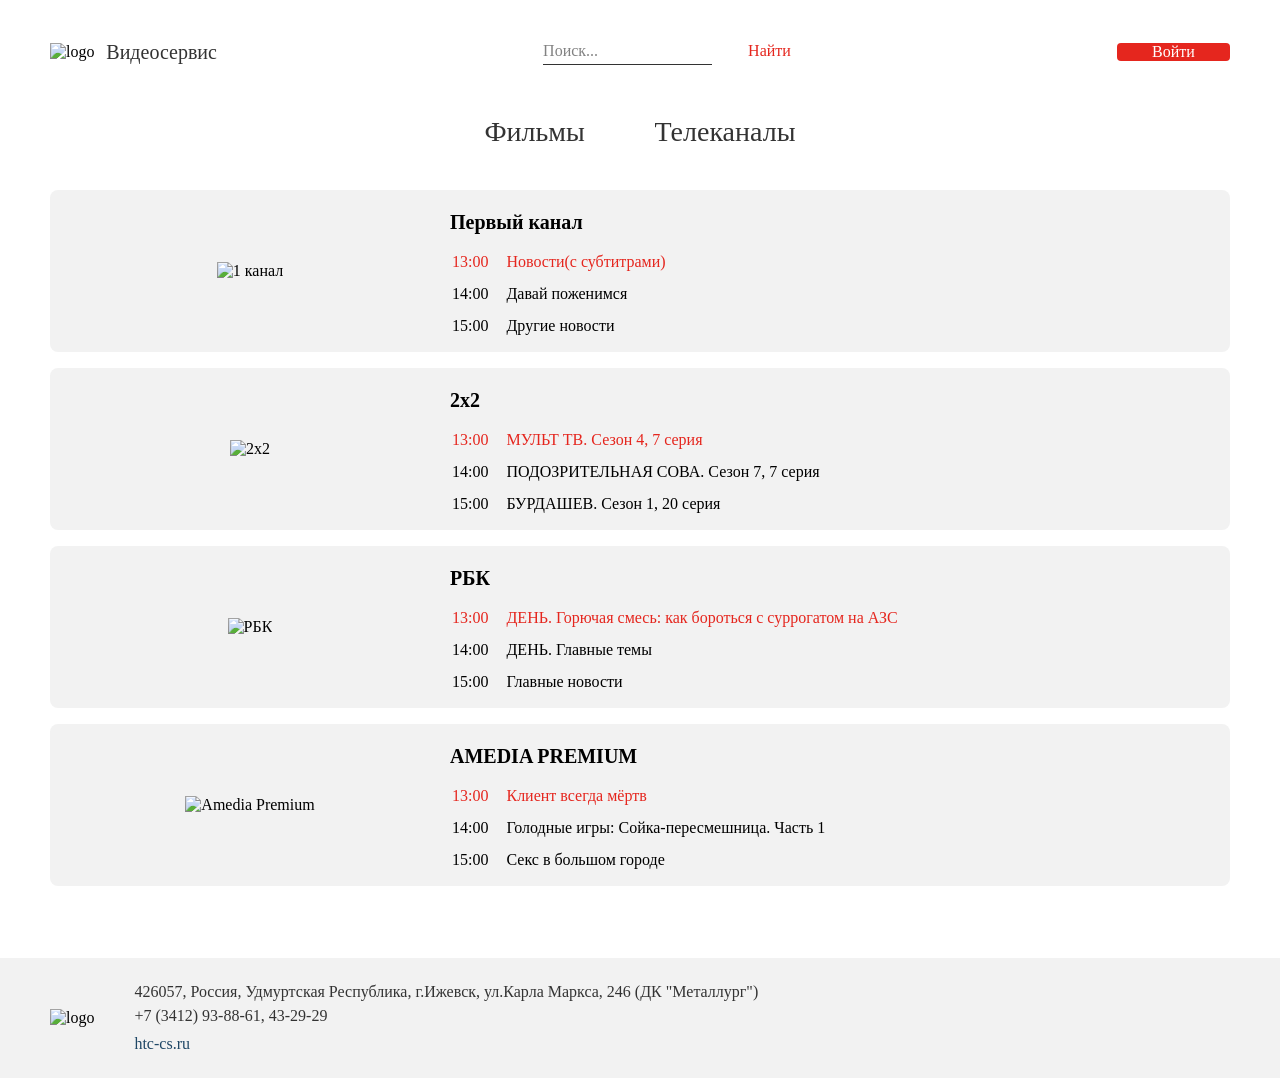
==== telecanal.html @ 28f6cf4e "0.3v" ====
<!DOCTYPE html>
<html lang="ru">
<head>
    <meta charset="UTF-8">
    <link rel="stylesheet" href="css/style.css">
    <link rel="stylesheet" href="css/telecanal.css">
    <meta name="viewport" content="width=device-width, initial-scale=1.0">
    <title>Телепортал</title>
</head>
<body>
    <div class="container">
        <header class="header">
            <div class="header__logo">
                <img src="img/sign.png" alt="logo">
                <p class="header__logo-txt">Видеосервис</p>
            </div>

            <form action="">
                <input class="header__search-txt" type="text" placeholder="Поиск...">
                <input class="header__search-btn" type="button" value="Найти">
            </form>

            <form action="modal.html">
                <input class="header__auth-btn" type="submit" value="Войти">
            </form>
        </header>

        <main>
            <nav class="nav">
                <a class="nav__a" href="index.html">Фильмы</a>
                <a class="nav__a" href="telecanal.html">Телеканалы</a>
            </nav>

            <div class="channel__box">
                <div class="channels">
                <!-- 1 Channel -->
                <div class="channel__item">
                    <div class="channel__item__logo">
                        <img src="img/channel__img/1st.svg" alt="1 канал">
                    </div>
                    <div class="channel__description">
                        <h3>Первый канал</h3>
                        <table>
                            <tr class="des_fire">
                                <td>13:00</td>
                                <td class="">Новости(с субтитрами)</td>
                            </tr>
                            <tr>
                                <td>14:00</td>
                                <td>Давай поженимся</td>
                            </tr>
                            <tr>
                                <td>15:00</td>
                                <td>Другие новости</td>
                            </tr>
                        </table>
                    </div>
                </div>

                <!-- 2x2 -->
                <div class="channel__item">
                    <div class="channel__item__logo">
                        <img src="img/channel__img/2x2.svg" alt="2x2">
                    </div>
                    <div class="channel__description">
                        <h3>2x2</h3>
                        <table>
                            <tr class="des_fire">
                                <td>13:00</td>
                                <td>МУЛЬТ ТВ. Сезон 4, 7 серия</td>
                            </tr>
                            <tr>
                                <td>14:00</td>
                                <td>ПОДОЗРИТЕЛЬНАЯ СОВА. Сезон 7, 7 серия</td>
                            </tr>
                            <tr>
                                <td>15:00</td>
                                <td>БУРДАШЕВ. Сезон 1, 20 серия</td>
                            </tr>
                        </table>
                    </div>
                </div>

                <!-- RBK -->
                <div class="channel__item">
                    <div class="channel__item__logo">
                        <img src="img/channel__img/rbc.svg" alt="РБК">
                    </div>
                    <div class="channel__description">
                        <h3>РБК</h3>
                        <table>
                            <tr class="des_fire">
                                <td>13:00</td>
                                <td>ДЕНЬ. Горючая смесь: как бороться с суррогатом на АЗС</td>
                            </tr>
                            <tr>
                                <td>14:00</td>
                                <td>ДЕНЬ. Главные темы</td>
                            </tr>
                            <tr>
                                <td>15:00</td>
                                <td>Главные новости</td>
                            </tr>
                        </table>
                    </div>
                </div>

                <!-- AMEDIA PREMIUM -->
                <div class="channel__item">
                    <div class="channel__item__logo">
                        <img src="img/channel__img/amedia.svg" alt="Amedia Premium">
                    </div>
                    <div class="channel__description">
                        <h3>AMEDIA PREMIUM</h3>
                        <table>
                            <tr class="des_fire">
                                <td>13:00</td>
                                <td>Клиент всегда мёртв</td>
                            </tr>
                            <tr>
                                <td>14:00</td>
                                <td>Голодные игры: Сойка-пересмешница. Часть 1</td>
                            </tr>
                            <tr>
                                <td>15:00</td>
                                <td>Секс в большом городе</td>
                            </tr>
                        </table>
                    </div>
                </div>
            </div>

            <!-- <div class="scroll">scroll</div>
            </div> -->

        </main>
    </div>

    <footer class="footer">
        <div class="footer-container container">
            <div class="footer__logo">
                <!-- <img src="img/logo.svg" alt="logo"> -->
                <img src="img/character.png" alt="logo" width="31.99px" height="64px">
            </div>
            <div class="footer__info">
                <p class="footer__info-p">426057, Россия, Удмуртская Республика, г.Ижевск, ул.Карла Маркса, 246 (ДК "Металлург")</p>
                <p class="footer__info-p">+7 (3412) 93-88-61, 43-29-29</p>
                <a class="footer__info-a" href="https://htc-cs.ru">htc-cs.ru</a>
            </div>
        </div>
    </footer>

</body>
</html>
---- css/style.css ----
@charset "UTF-8";
* {
  margin: 0;
  padding: 0;
}

@font-face {
  font-family: Rubik-Medium;
  src: url(../fonts/Rubik-Medium.ttf);
}
@font-face {
  font-family: Rubik-reg;
  src: url(../fonts/Rubik-Regular.ttf);
}
.container {
  /* background-color:bisque; */
  max-width: 1180px;
  /* height: 100vh; */
  margin: 0 auto;
}

.header {
  display: flex;
  height: 40px;
  margin-top: 32px;
  justify-content: space-between;
  align-items: center;
}

.header__logo {
  display: flex;
  align-items: center;
}

.header__logo-txt {
  font-family: Rubik-Medium;
  font-size: 20px;
  color: #333333;
  margin-left: 11.88px;
}

.header__search-txt {
  max-width: 320px;
  height: 25px;
  border: none;
  border-bottom: 1px #333333 solid;
  color: #333333;
}

.header__search-txt::placeholder {
  color: #828282;
  font-size: 16px;
  font-family: Rubik-reg;
}

.header__search-txt:focus {
  outline: none;
}

.header__search-btn {
  border: none;
  background: none;
  color: #E5261E;
  font-family: Rubik-Medium;
  font-size: 16px;
  margin-left: 32px;
}

.header__auth-btn {
  background: #E5261E;
  border: none;
  color: #ffffff;
  font-size: 16px;
  font-family: Rubik-Medium;
  border-radius: 4px;
  width: 113px;
  max-height: 38px;
}

.header__auth-btn:hover {
  background: #CC221B;
}

.nav {
  /* background-color: #1bcc59; */
  max-width: 311px;
  margin: 44px auto 32px auto;
  display: flex;
  justify-content: space-between;
  height: 42px;
}

.nav__a {
  font-family: Rubik-Medium;
  font-size: 28px;
  color: #333333;
  text-decoration: none;
}

.nav__a:hover {
  border-bottom: 2px #E5261E solid;
  padding-bottom: 9px;
  color: #E5261E;
}

.new__caption {
  color: #333333;
  font-family: Rubik-Medium;
  font-size: 24px;
  margin-bottom: 16px;
}

.movies__item-img {
  border-radius: 8px;
  margin-bottom: 16px;
}

.movies__item-p {
  font-family: Rubik-reg;
  font-size: 20px;
  color: #666666;
}

.movies__item {
  max-width: 280px;
  position: relative;
}

.movies__item-desc {
  max-width: 280px;
  height: 370px;
  background-color: rgba(51, 51, 51, 0.8);
  border-radius: 8px;
  font-family: Rubik-reg;
  font-size: 16px;
  color: #f2f2f2;
  padding: 16px;
  box-sizing: border-box;
  line-height: 140%;
  position: absolute;
  top: 0px;
  left: 0px;
  opacity: 0;
}

.movies__item:hover .movies__item-desc {
  opacity: 1;
  cursor: pointer;
}

.movies {
  display: flex;
  justify-content: space-between;
}

.new {
  margin-bottom: 32px;
}

/* ЖАНРЫ */
.geners {
  height: 252px;
}

.geners-gallery__item {
  border-radius: 6px;
  height: 208px;
  width: 280px;
  /* background: linear-gradient(127.83deg, #f2c94c 8.44%, #f29a4a 91.36%); */
  box-shadow: inset 0px 0px 16px rgba(0, 0, 0, 0.15);
  display: flex;
  position: relative;
  flex-direction: column;
  justify-content: center;
  align-items: center;
  opacity: 0.8;
}

.comedy {
  background: linear-gradient(127.83deg, #f2c94c 8.44%, #f29a4a 91.36%);
}

.drama {
  background: linear-gradient(127.83deg, #f2994A 8.44%, #eb5757 91.36%);
}

.fantastik {
  background: linear-gradient(127.83deg, #56ccf2 8.44%, #2f80ed 91.36%);
}

.horror {
  background: linear-gradient(127.83deg, #828282 8.44%, #333333 91.36%);
}

.geners-gallery__item-emj {
  font-size: 48px;
}

.geners-gallery__item-p {
  font-family: Rubik-reg;
  color: #ffffff;
  font-size: 20px;
  position: absolute;
  top: 160px;
}

.geners-gallery__item:hover {
  opacity: 1;
  cursor: pointer;
}

.geners-gallery {
  display: flex;
  justify-content: space-between;
}

/* FOOTER */
.footer {
  display: flex;
  height: 120px;
  background-color: #f2f2f2;
  margin-top: 72px;
}

.footer-container {
  display: flex;
  align-items: center;
  height: 120px;
  width: 100%;
}

.footer__logo {
  /* display: flex; */
  margin-right: 39.98px;
}

.footer__info-p {
  font-family: Rubik-reg;
  color: #333333;
  font-size: 16px;
}

.footer__info-p:nth-child(2) {
  margin: 6px 0 10px 0;
}

.footer__info-a {
  font-family: Rubik-Medium;
  color: #1f4766;
  font-size: 16px;
  text-decoration: none;
}

/*
    ####################
    # Мобильная версия #
    ####################
*/
@media (max-width: 390px) {
  .container {
    max-width: 390px;
    width: 100%;
  }
  .header {
    flex-direction: row;
    margin-top: 12px;
  }
  .header .header__logo-txt {
    font-size: 12px;
  }
  .header .header__search-btn {
    font-size: 12px;
    margin-left: 0;
  }
  .header .header__search-txt::placeholder {
    font-size: 12px;
  }
  .header .header__search-txt {
    width: 120px;
  }
  .header .header__auth-btn {
    font-size: 12px;
    width: 50px;
    height: 20px;
  }
  .movies {
    flex-direction: column;
    align-items: center;
    gap: 30px;
  }
  .movies .movies__item-img {
    margin-bottom: 4px;
  }
  .footer {
    max-width: 390px;
  }
  .geners {
    height: auto;
  }
  .geners-gallery {
    flex-direction: column;
    flex-wrap: nowrap;
    align-items: center;
    gap: 16px;
  }
  .new__caption {
    text-align: center;
  }
}

/*# sourceMappingURL=style.css.map */
---- css/telecanal.css ----
.channels {
  display: flex;
  flex-direction: column;
  justify-content: space-between;
  height: 696px;
}

.channel__box {
  display: flex;
  flex-direction: row;
}

.channel__item {
  height: 162px;
  width: 1180px;
  background-color: #f2f2f2;
  display: flex;
  border-radius: 8px;
}

.channel__item__logo {
  display: flex;
  align-items: center;
  justify-content: center;
  max-width: 400px;
  width: 100%;
}

.channel__description {
  display: flex;
  flex-direction: column;
  /* justify-content: space-between; */
  font-family: Rubik-reg;
  font-size: 16px;
  text-align: left;
  padding-top: 21px;
}

.des_fire {
  color: #e5261e;
}

.channel__description td {
  padding-right: 16px;
  padding-bottom: 12px;
}

.channel__description h3 {
  font-family: Rubik-Medium;
  font-size: 20px;
  margin-bottom: 17px;
}

@media (max-width: 390px) {
  .channel__item__logo {
    width: 200px;
  }
  .channel__item {
    width: 390px;
  }
  .channel__description {
    font-size: 10px;
    text-align: left;
    padding-top: 10px;
  }
}

/*# sourceMappingURL=telecanal.css.map */
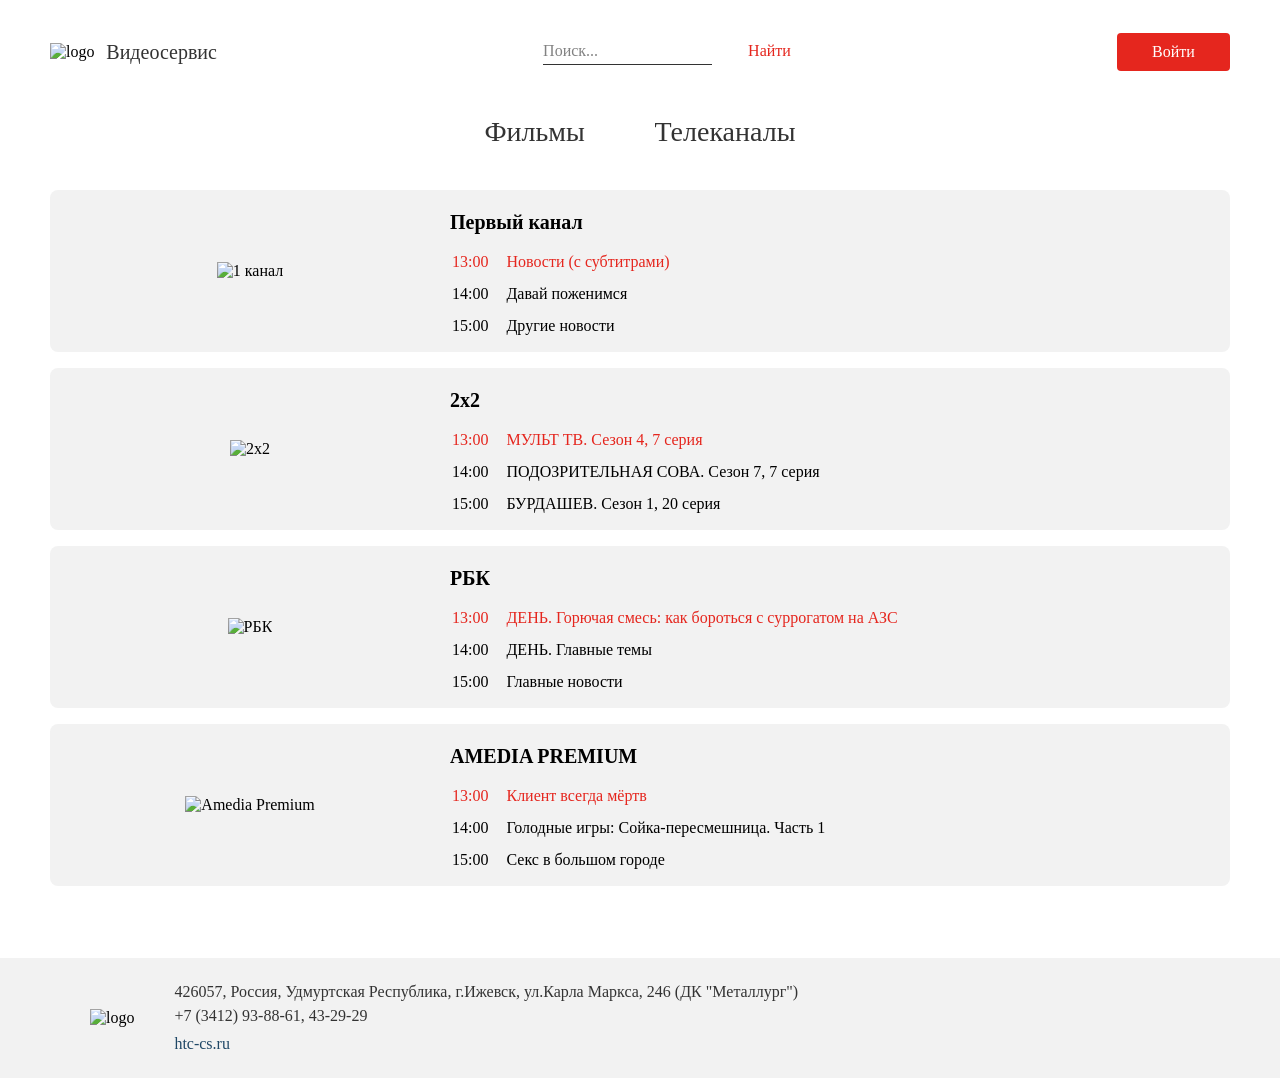
==== commit d55d795b: "Add files via upload" ====
--- a/telecanal.html
+++ b/telecanal.html
@@ -43,7 +43,7 @@
                         <table>
                             <tr class="des_fire">
                                 <td>13:00</td>
-                                <td class="">Новости(с субтитрами)</td>
+                                <td class="">Новости (с субтитрами)</td>
                             </tr>
                             <tr>
                                 <td>14:00</td>
--- a/css/style.css
+++ b/css/style.css
@@ -55,6 +55,7 @@
 
 .header__search-txt:focus {
   outline: none;
+  width: 150px;
 }
 
 .header__search-btn {
@@ -74,7 +75,7 @@
   font-family: Rubik-Medium;
   border-radius: 4px;
   width: 113px;
-  max-height: 38px;
+  height: 38px;
 }
 
 .header__auth-btn:hover {
@@ -232,6 +233,7 @@
 .footer__logo {
   /* display: flex; */
   margin-right: 39.98px;
+  margin-left: 39.98px;
 }
 
 .footer__info-p {
@@ -258,7 +260,7 @@
 */
 @media (max-width: 390px) {
   .container {
-    max-width: 390px;
+    width: 100vw;
     width: 100%;
   }
   .header {
--- a/css/telecanal.css
+++ b/css/telecanal.css
@@ -52,16 +52,31 @@
 }
 
 @media (max-width: 390px) {
+  .container {
+    width: 100vw;
+    width: 100%;
+  }
   .channel__item__logo {
-    width: 200px;
+    max-width: 100px;
+    padding: 20px;
+  }
+  .channel__item__logo img {
+    width: auto;
+  }
+  .channels {
+    width: 100vw;
   }
   .channel__item {
-    width: 390px;
+    height: auto;
+    max-width: 100vw;
   }
   .channel__description {
-    font-size: 10px;
+    font-size: 12px;
     text-align: left;
     padding-top: 10px;
+  }
+  .channel__description h3 {
+    font-size: 16px;
   }
 }
 
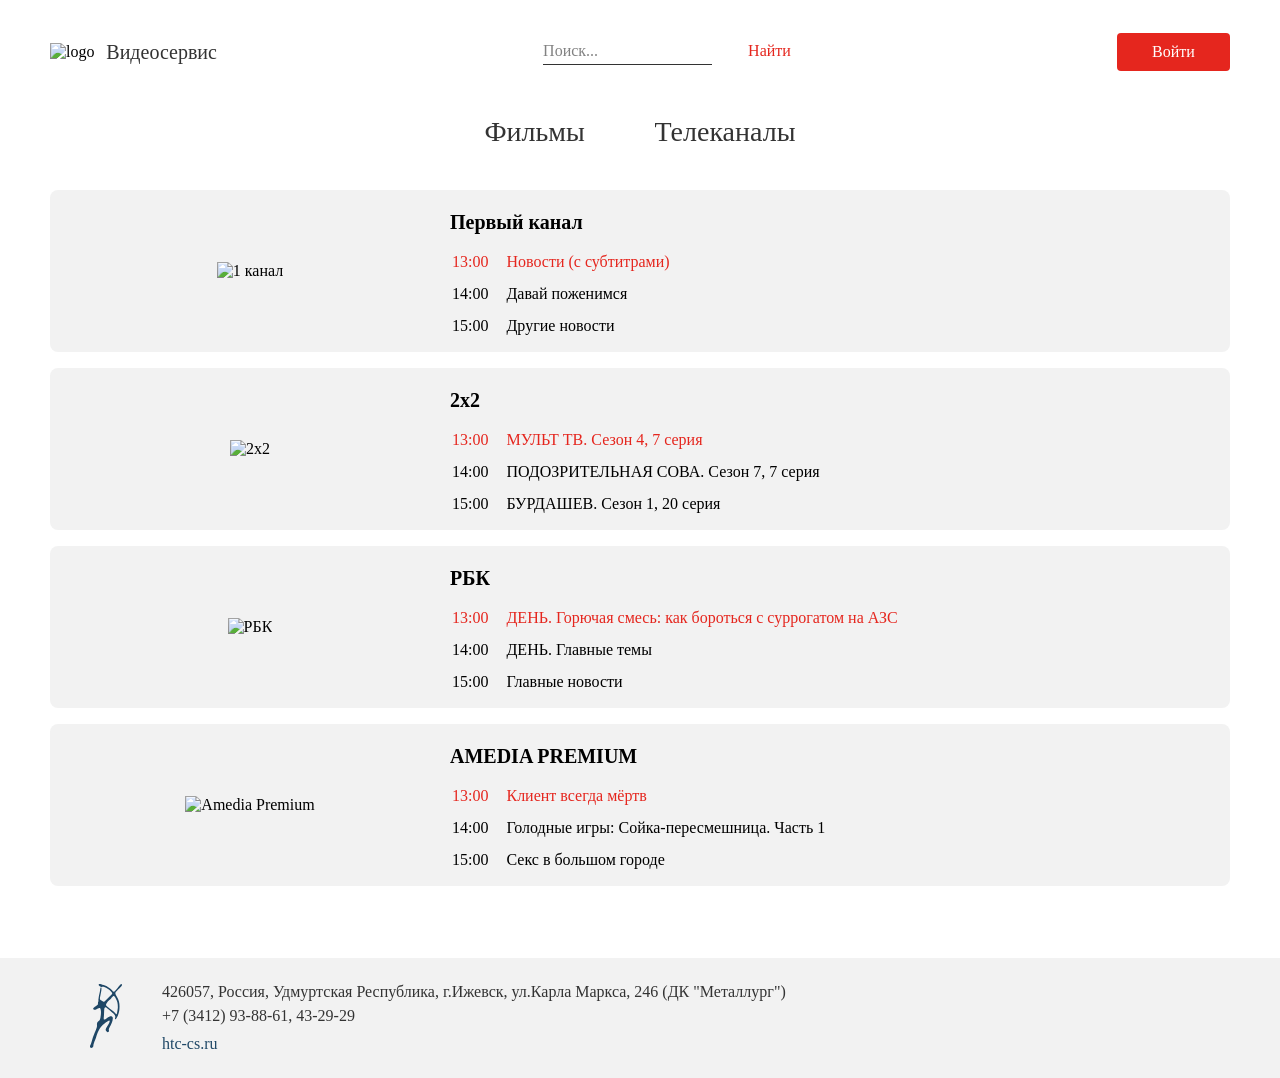
==== commit 175655d9: "Add files via upload" ====
--- a/telecanal.html
+++ b/telecanal.html
@@ -15,7 +15,7 @@
                 <p class="header__logo-txt">Видеосервис</p>
             </div>
 
-            <form action="">
+            <form action="#">
                 <input class="header__search-txt" type="text" placeholder="Поиск...">
                 <input class="header__search-btn" type="button" value="Найти">
             </form>
@@ -33,99 +33,100 @@
 
             <div class="channel__box">
                 <div class="channels">
-                <!-- 1 Channel -->
-                <div class="channel__item">
-                    <div class="channel__item__logo">
-                        <img src="img/channel__img/1st.svg" alt="1 канал">
+                    <!-- 1 Channel -->
+                    <div class="channel__item">
+                        <div class="channel__item__logo">
+                            <img src="img/channel__img/1st.svg" alt="1 канал">
+                        </div>
+                        <div class="channel__description">
+                            <h3>Первый канал</h3>
+                            <table>
+                                <tr class="des_fire">
+                                    <td>13:00</td>
+                                    <td class="">Новости (с субтитрами)</td>
+                                </tr>
+                                <tr>
+                                    <td>14:00</td>
+                                    <td>Давай поженимся</td>
+                                </tr>
+                                <tr>
+                                    <td>15:00</td>
+                                    <td>Другие новости</td>
+                                </tr>
+                            </table>
+                        </div>
                     </div>
-                    <div class="channel__description">
-                        <h3>Первый канал</h3>
-                        <table>
-                            <tr class="des_fire">
-                                <td>13:00</td>
-                                <td class="">Новости (с субтитрами)</td>
-                            </tr>
-                            <tr>
-                                <td>14:00</td>
-                                <td>Давай поженимся</td>
-                            </tr>
-                            <tr>
-                                <td>15:00</td>
-                                <td>Другие новости</td>
-                            </tr>
-                        </table>
+
+                    <!-- 2x2 -->
+                    <div class="channel__item">
+                        <div class="channel__item__logo">
+                            <img src="img/channel__img/2x2.svg" alt="2x2">
+                        </div>
+                        <div class="channel__description">
+                            <h3>2x2</h3>
+                            <table>
+                                <tr class="des_fire">
+                                    <td>13:00</td>
+                                    <td>МУЛЬТ ТВ. Сезон 4, 7 серия</td>
+                                </tr>
+                                <tr>
+                                    <td>14:00</td>
+                                    <td>ПОДОЗРИТЕЛЬНАЯ СОВА. Сезон 7, 7 серия</td>
+                                </tr>
+                                <tr>
+                                    <td>15:00</td>
+                                    <td>БУРДАШЕВ. Сезон 1, 20 серия</td>
+                                </tr>
+                            </table>
+                        </div>
                     </div>
-                </div>
 
-                <!-- 2x2 -->
-                <div class="channel__item">
-                    <div class="channel__item__logo">
-                        <img src="img/channel__img/2x2.svg" alt="2x2">
+                    <!-- RBK -->
+                    <div class="channel__item">
+                        <div class="channel__item__logo">
+                            <img src="img/channel__img/rbc.svg" alt="РБК">
+                        </div>
+                        <div class="channel__description">
+                            <h3>РБК</h3>
+                            <table>
+                                <tr class="des_fire">
+                                    <td>13:00</td>
+                                    <td>ДЕНЬ. Горючая смесь: как бороться с суррогатом на АЗС</td>
+                                </tr>
+                                <tr>
+                                    <td>14:00</td>
+                                    <td>ДЕНЬ. Главные темы</td>
+                                </tr>
+                                <tr>
+                                    <td>15:00</td>
+                                    <td>Главные новости</td>
+                                </tr>
+                            </table>
+                        </div>
                     </div>
-                    <div class="channel__description">
-                        <h3>2x2</h3>
-                        <table>
-                            <tr class="des_fire">
-                                <td>13:00</td>
-                                <td>МУЛЬТ ТВ. Сезон 4, 7 серия</td>
-                            </tr>
-                            <tr>
-                                <td>14:00</td>
-                                <td>ПОДОЗРИТЕЛЬНАЯ СОВА. Сезон 7, 7 серия</td>
-                            </tr>
-                            <tr>
-                                <td>15:00</td>
-                                <td>БУРДАШЕВ. Сезон 1, 20 серия</td>
-                            </tr>
-                        </table>
-                    </div>
-                </div>
 
-                <!-- RBK -->
-                <div class="channel__item">
-                    <div class="channel__item__logo">
-                        <img src="img/channel__img/rbc.svg" alt="РБК">
-                    </div>
-                    <div class="channel__description">
-                        <h3>РБК</h3>
-                        <table>
-                            <tr class="des_fire">
-                                <td>13:00</td>
-                                <td>ДЕНЬ. Горючая смесь: как бороться с суррогатом на АЗС</td>
-                            </tr>
-                            <tr>
-                                <td>14:00</td>
-                                <td>ДЕНЬ. Главные темы</td>
-                            </tr>
-                            <tr>
-                                <td>15:00</td>
-                                <td>Главные новости</td>
-                            </tr>
-                        </table>
-                    </div>
-                </div>
-
-                <!-- AMEDIA PREMIUM -->
-                <div class="channel__item">
-                    <div class="channel__item__logo">
-                        <img src="img/channel__img/amedia.svg" alt="Amedia Premium">
-                    </div>
-                    <div class="channel__description">
-                        <h3>AMEDIA PREMIUM</h3>
-                        <table>
-                            <tr class="des_fire">
-                                <td>13:00</td>
-                                <td>Клиент всегда мёртв</td>
-                            </tr>
-                            <tr>
-                                <td>14:00</td>
-                                <td>Голодные игры: Сойка-пересмешница. Часть 1</td>
-                            </tr>
-                            <tr>
-                                <td>15:00</td>
-                                <td>Секс в большом городе</td>
-                            </tr>
-                        </table>
+                    <!-- AMEDIA PREMIUM -->
+                    <div class="channel__item">
+                        <div class="channel__item__logo">
+                            <img src="img/channel__img/amedia.svg" alt="Amedia Premium">
+                        </div>
+                        <div class="channel__description">
+                            <h3>AMEDIA PREMIUM</h3>
+                            <table>
+                                <tr class="des_fire">
+                                    <td>13:00</td>
+                                    <td>Клиент всегда мёртв</td>
+                                </tr>
+                                <tr>
+                                    <td>14:00</td>
+                                    <td>Голодные игры: Сойка-пересмешница. Часть 1</td>
+                                </tr>
+                                <tr>
+                                    <td>15:00</td>
+                                    <td>Секс в большом городе</td>
+                                </tr>
+                            </table>
+                        </div>
                     </div>
                 </div>
             </div>
@@ -139,8 +140,9 @@
     <footer class="footer">
         <div class="footer-container container">
             <div class="footer__logo">
-                <!-- <img src="img/logo.svg" alt="logo"> -->
-                <img src="img/character.png" alt="logo" width="31.99px" height="64px">
+                <!-- <img src="img/character.png" alt="logo" width="40" height="64"> -->
+                <img src="img/Vector.svg" alt="logo">
+
             </div>
             <div class="footer__info">
                 <p class="footer__info-p">426057, Россия, Удмуртская Республика, г.Ижевск, ул.Карла Маркса, 246 (ДК "Металлург")</p>
